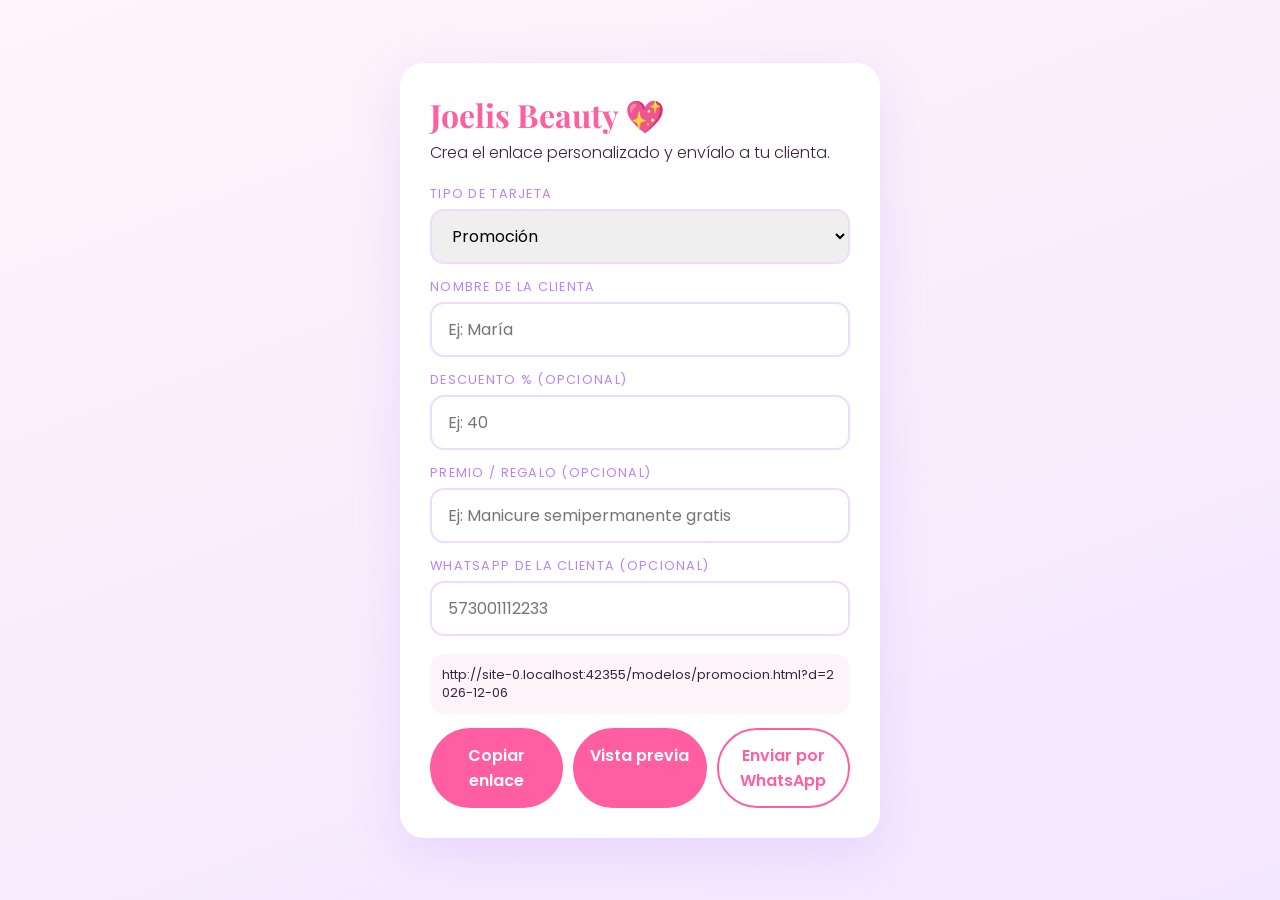
==== index.html @ 4eb31fd0 "Tarjetas Joelis Beauty: version inicial Co-Authored-By: Claude Sonnet 5.5 <noreply@anthropic.com>" ====
<!doctype html>
<html lang="es">
<head>
<meta charset="utf-8">
<meta name="viewport" content="width=device-width, initial-scale=1">
<title>Generador de tarjetas · Joelis Beauty</title>
<meta name="robots" content="noindex">
<link href="https://fonts.googleapis.com/css2?family=Playfair+Display:wght@600&family=Poppins:wght@300;400;600&display=swap" rel="stylesheet">
<style>
*{box-sizing:border-box;margin:0;padding:0}
body{font-family:Poppins,sans-serif;background:linear-gradient(160deg,#fff4f9,#f3e6ff);min-height:100vh;display:grid;place-items:center;padding:20px;color:#3b2340}
.box{background:#fff;border-radius:24px;padding:30px;max-width:480px;width:100%;box-shadow:0 15px 50px #b983ff33}
h1{font-family:'Playfair Display',serif;color:#ff5fa2;margin-bottom:4px}
p.s{font-weight:300;margin-bottom:20px}
label{display:block;font-size:.8rem;margin:14px 0 6px;color:#b983ff;text-transform:uppercase;letter-spacing:.1em}
input,select{width:100%;padding:13px 16px;border-radius:14px;border:2px solid #f0dbff;font:inherit}
input:focus,select:focus{outline:0;border-color:#ff5fa2}
.out{margin-top:18px;padding:12px;background:#fff4f9;border-radius:14px;font-size:.8rem;word-break:break-all}
.btns{display:flex;gap:10px;margin-top:14px;flex-wrap:wrap}
button,a.b{flex:1;padding:13px;border-radius:999px;border:2px solid #ff5fa2;background:#ff5fa2;color:#fff;font:inherit;font-weight:600;cursor:pointer;text-align:center;text-decoration:none;min-width:130px}
button.g{background:#fff;color:#ff5fa2}
</style>
</head>
<body>
<div class="box">
  <h1>Joelis Beauty 💖</h1>
  <p class="s">Crea el enlace personalizado y envíalo a tu clienta.</p>
  <label>Tipo de tarjeta</label>
  <select id="m">
    <option value="promocion">Promoción</option>
    <option value="descuento">Descuento</option>
    <option value="sorteo">Sorteo</option>
    <option value="gratis">Gratis (regalo)</option>
    <option value="cumpleanos">Cumpleaños</option>
  </select>
  <label>Nombre de la clienta</label>
  <input id="n" placeholder="Ej: María" autocomplete="off">
  <label>Descuento % (opcional)</label>
  <input id="p" placeholder="Ej: 40" inputmode="numeric" maxlength="2" pattern="[0-9]*">
  <label>Premio / regalo (opcional)</label>
  <input id="r" placeholder="Ej: Manicure semipermanente gratis" autocomplete="off">
  <label>WhatsApp de la clienta (opcional)</label>
  <input id="t" placeholder="573001112233" inputmode="numeric">
  <div class="out" id="o"></div>
  <div class="btns">
    <button id="c">Copiar enlace</button>
    <a class="b g" id="v" target="_blank">Vista previa</a>
    <button id="w" class="g">Enviar por WhatsApp</button>
  </div>
</div>
<script>
const $=id=>document.getElementById(id);
function link(){
  const u=new URL('modelos/'+$('m').value+'.html',location.href);
  const n=$('n').value.trim(); if(n)u.searchParams.set('nombre',n);const p=$('p').value.replace(/\D/g,''),r=$('r').value.trim();if(p)u.searchParams.set('desc',p);if(r)u.searchParams.set('premio',r);const d=new Date();u.searchParams.set('d',d.getFullYear()+'-'+String(d.getMonth()+1).padStart(2,'0')+'-'+String(d.getDate()).padStart(2,'0'));
  return u.href;
}
function up(){const l=link();$('o').textContent=l;$('v').href=l}
$('p').addEventListener('input',()=>{$('p').value=$('p').value.replace(/\D/g,'').slice(0,2)});
['m','n','p','r'].forEach(i=>$(i).addEventListener('input',up));up();
$('c').onclick=async()=>{await navigator.clipboard.writeText(link());$('c').textContent='¡Copiado! ✨';setTimeout(()=>$('c').textContent='Copiar enlace',1500)};
$('w').onclick=()=>{
  const n=$('n').value.trim(),t=$('t').value.replace(/\D/g,'');
  const msg=encodeURIComponent(`Hola ${n||''} 💖 Tenemos algo especial para ti en Joelis Beauty:\n${link()}`);
  window.open(t?`https://wa.me/${t}?text=${msg}`:`https://wa.me/?text=${msg}`,'_blank');
};
</script>
</body>
</html>
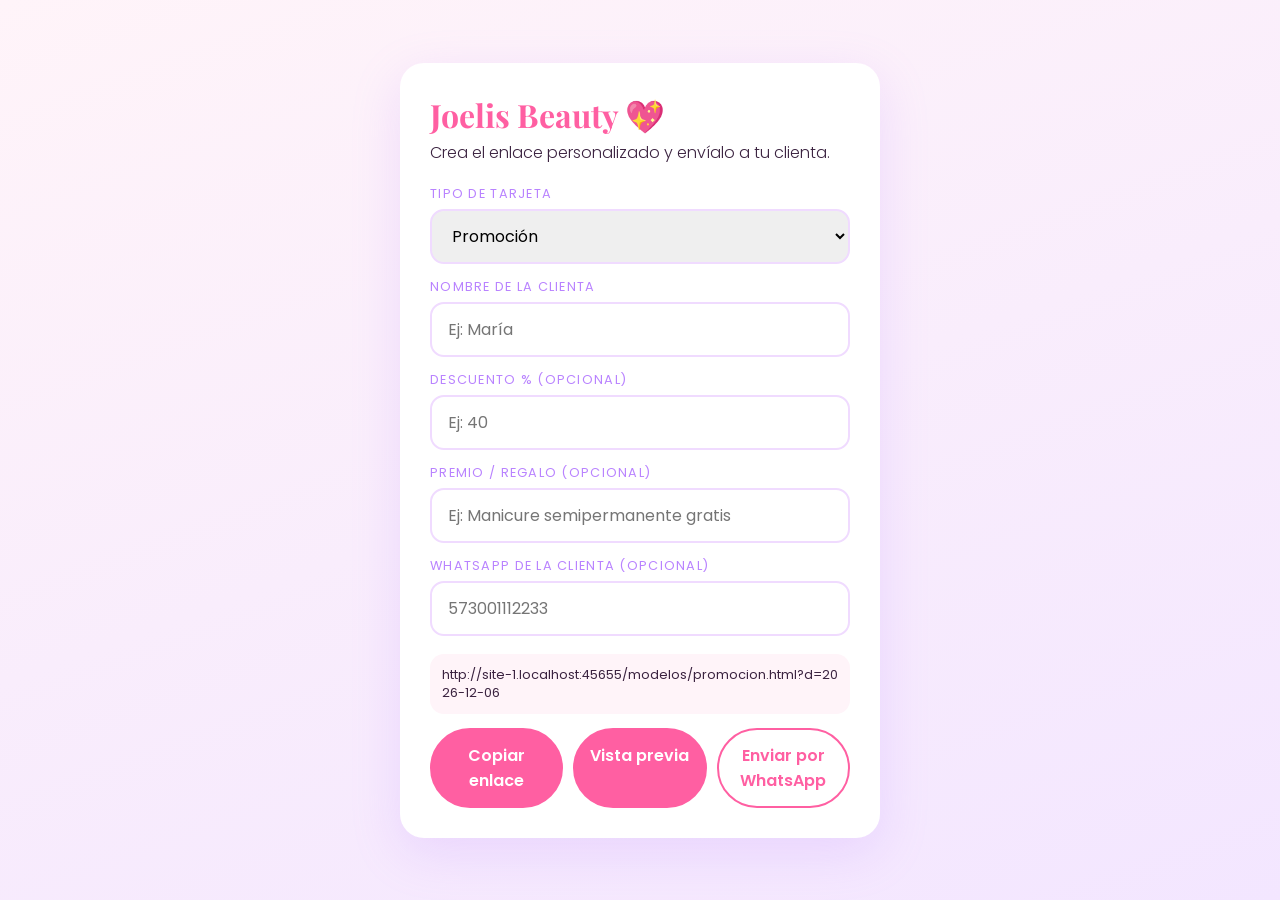
==== commit ce505ab9: "Tarjeta Ganadora sorteo, saludo mas grande y ajustes de animaciones Co-Authored-By: Claude Sonnet 5." ====
--- a/index.html
+++ b/index.html
@@ -32,6 +32,7 @@
     <option value="sorteo">Sorteo</option>
     <option value="gratis">Gratis (regalo)</option>
     <option value="cumpleanos">Cumpleaños</option>
+    <option value="ganadora">Ganadora sorteo</option>
   </select>
   <label>Nombre de la clienta</label>
   <input id="n" placeholder="Ej: María" autocomplete="off">
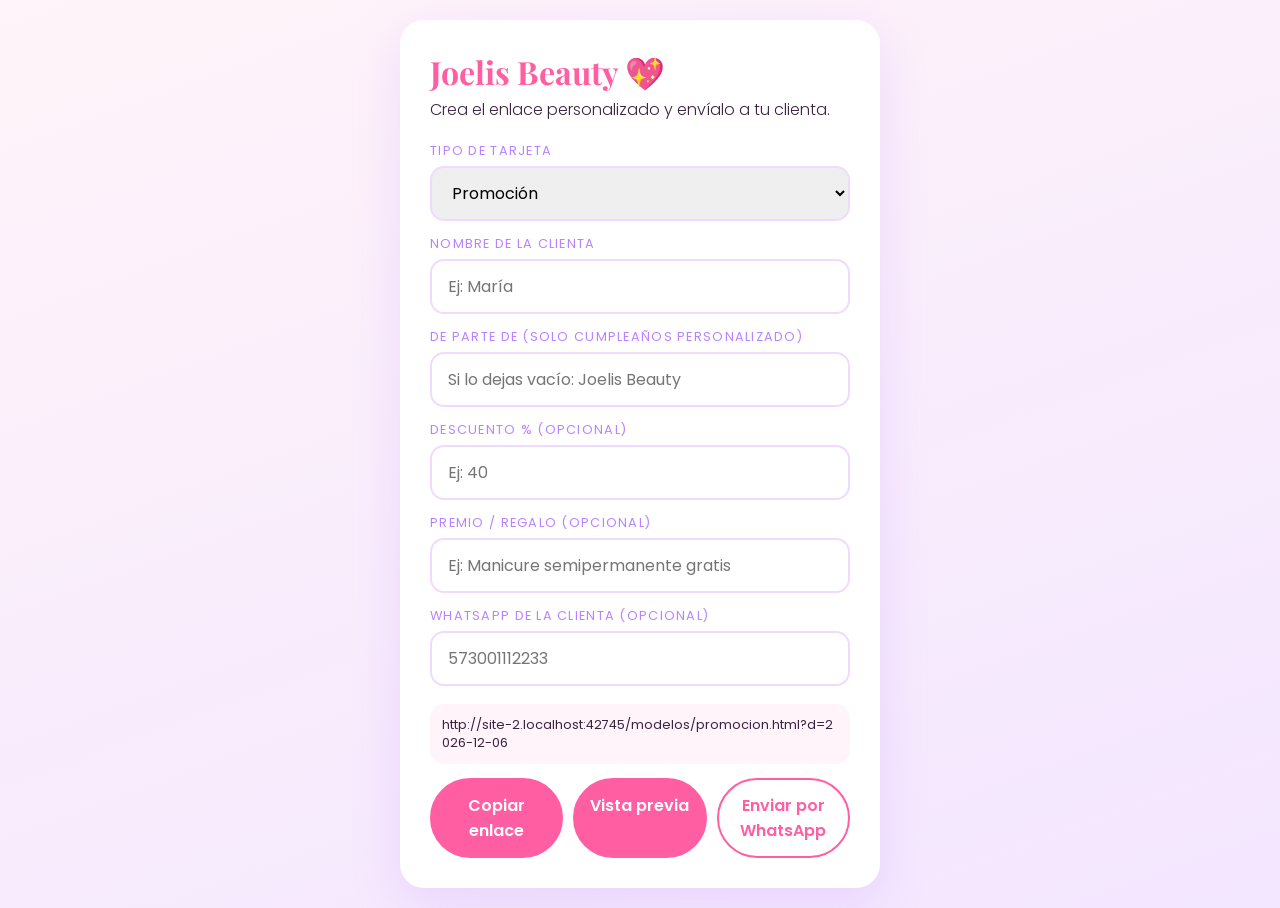
==== commit 7f698c03: "Tarjeta Cumpleanos personalizado (remitente, mensaje bajo el nombre) Co-Authored-By: Claude Sonnet 5" ====
--- a/index.html
+++ b/index.html
@@ -32,10 +32,13 @@
     <option value="sorteo">Sorteo</option>
     <option value="gratis">Gratis (regalo)</option>
     <option value="cumpleanos">Cumpleaños</option>
+    <option value="cumpleanos-personalizado">Cumpleaños personalizado</option>
     <option value="ganadora">Ganadora sorteo</option>
   </select>
   <label>Nombre de la clienta</label>
   <input id="n" placeholder="Ej: María" autocomplete="off">
+  <label>De parte de (solo cumpleaños personalizado)</label>
+  <input id="de" placeholder="Si lo dejas vacío: Joelis Beauty" autocomplete="off">
   <label>Descuento % (opcional)</label>
   <input id="p" placeholder="Ej: 40" inputmode="numeric" maxlength="2" pattern="[0-9]*">
   <label>Premio / regalo (opcional)</label>
@@ -53,12 +56,12 @@
 const $=id=>document.getElementById(id);
 function link(){
   const u=new URL('modelos/'+$('m').value+'.html',location.href);
-  const n=$('n').value.trim(); if(n)u.searchParams.set('nombre',n);const p=$('p').value.replace(/\D/g,''),r=$('r').value.trim();if(p)u.searchParams.set('desc',p);if(r)u.searchParams.set('premio',r);const d=new Date();u.searchParams.set('d',d.getFullYear()+'-'+String(d.getMonth()+1).padStart(2,'0')+'-'+String(d.getDate()).padStart(2,'0'));
+  const n=$('n').value.trim(); if(n)u.searchParams.set('nombre',n);const p=$('p').value.replace(/\D/g,''),r=$('r').value.trim();if(p)u.searchParams.set('desc',p);const de=$('de').value.trim();if(de&&$('m').value==='cumpleanos-personalizado')u.searchParams.set('de',de);if(r)u.searchParams.set('premio',r);const d=new Date();u.searchParams.set('d',d.getFullYear()+'-'+String(d.getMonth()+1).padStart(2,'0')+'-'+String(d.getDate()).padStart(2,'0'));
   return u.href;
 }
 function up(){const l=link();$('o').textContent=l;$('v').href=l}
 $('p').addEventListener('input',()=>{$('p').value=$('p').value.replace(/\D/g,'').slice(0,2)});
-['m','n','p','r'].forEach(i=>$(i).addEventListener('input',up));up();
+['m','n','p','r','de'].forEach(i=>$(i).addEventListener('input',up));up();
 $('c').onclick=async()=>{await navigator.clipboard.writeText(link());$('c').textContent='¡Copiado! ✨';setTimeout(()=>$('c').textContent='Copiar enlace',1500)};
 $('w').onclick=()=>{
   const n=$('n').value.trim(),t=$('t').value.replace(/\D/g,'');
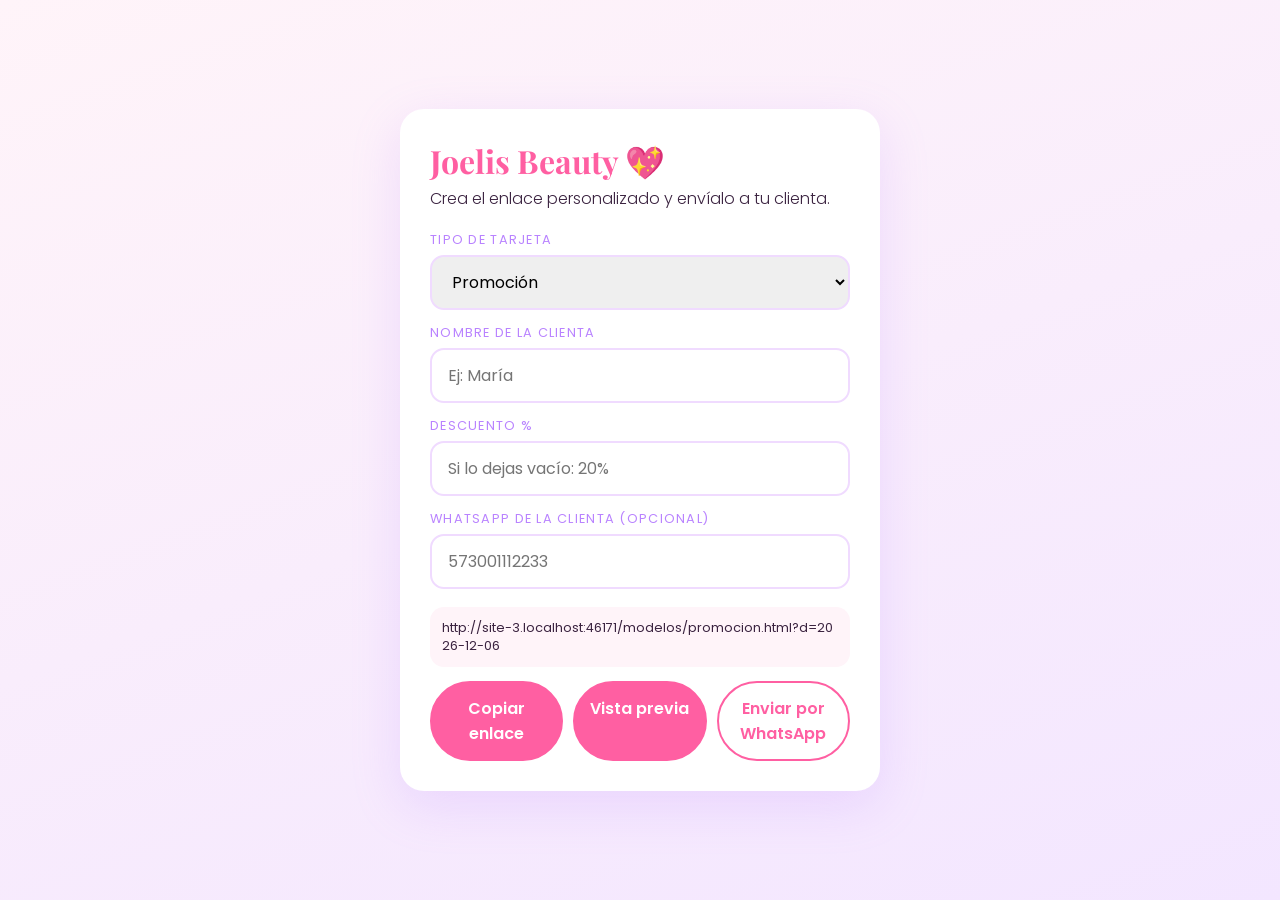
==== commit 305f05be: "Generador: campos segun el tipo de tarjeta Co-Authored-By: Claude Sonnet 5.5 <noreply@anthropic.com>" ====
--- a/index.html
+++ b/index.html
@@ -19,6 +19,7 @@
 .btns{display:flex;gap:10px;margin-top:14px;flex-wrap:wrap}
 button,a.b{flex:1;padding:13px;border-radius:999px;border:2px solid #ff5fa2;background:#ff5fa2;color:#fff;font:inherit;font-weight:600;cursor:pointer;text-align:center;text-decoration:none;min-width:130px}
 button.g{background:#fff;color:#ff5fa2}
+.f[hidden]{display:none}
 </style>
 </head>
 <body>
@@ -35,16 +36,26 @@
     <option value="cumpleanos-personalizado">Cumpleaños personalizado</option>
     <option value="ganadora">Ganadora sorteo</option>
   </select>
-  <label>Nombre de la clienta</label>
-  <input id="n" placeholder="Ej: María" autocomplete="off">
-  <label>De parte de (solo cumpleaños personalizado)</label>
-  <input id="de" placeholder="Si lo dejas vacío: Joelis Beauty" autocomplete="off">
-  <label>Descuento % (opcional)</label>
-  <input id="p" placeholder="Ej: 40" inputmode="numeric" maxlength="2" pattern="[0-9]*">
-  <label>Premio / regalo (opcional)</label>
-  <input id="r" placeholder="Ej: Manicure semipermanente gratis" autocomplete="off">
-  <label>WhatsApp de la clienta (opcional)</label>
-  <input id="t" placeholder="573001112233" inputmode="numeric">
+  <div class="f" id="f-n">
+    <label>Nombre de la clienta</label>
+    <input id="n" placeholder="Ej: María" autocomplete="off">
+  </div>
+  <div class="f" id="f-de">
+    <label>De parte de (remitente)</label>
+    <input id="de" placeholder="Si lo dejas vacío: Joelis Beauty" autocomplete="off">
+  </div>
+  <div class="f" id="f-p">
+    <label>Descuento %</label>
+    <input id="p" placeholder="" inputmode="numeric" maxlength="2" pattern="[0-9]*">
+  </div>
+  <div class="f" id="f-r">
+    <label id="lr">Premio / regalo</label>
+    <input id="r" placeholder="" autocomplete="off">
+  </div>
+  <div class="f" id="f-t">
+    <label>WhatsApp de la clienta (opcional)</label>
+    <input id="t" placeholder="573001112233" inputmode="numeric">
+  </div>
   <div class="out" id="o"></div>
   <div class="btns">
     <button id="c">Copiar enlace</button>
@@ -54,18 +65,42 @@
 </div>
 <script>
 const $=id=>document.getElementById(id);
+/* Campos que aplican a cada tarjeta (n=nombre, de=remitente, p=descuento %, r=premio/regalo) */
+const CAMPOS={
+  'promocion':{n:1,p:'Si lo dejas vacío: 20%'},
+  'descuento':{n:1,p:'Si lo dejas vacío: 20%'},
+  'sorteo':{n:1,r:['Premio mayor del sorteo','Si lo dejas vacío: Set de uñas con diseño a tu elección']},
+  'gratis':{n:1,r:['Regalo','Si lo dejas vacío: Tu próximo arreglo de uñas es totalmente GRATIS 💖']},
+  'cumpleanos':{n:1,p:'Si lo dejas vacío: 20%',r:['Regalo (reemplaza el descuento)','Ej: Mantenimiento Gel + pedicura semi']},
+  'cumpleanos-personalizado':{n:1,de:1,p:'Si lo dejas vacío: 20%',r:['Regalo (reemplaza el descuento)','Ej: Mantenimiento Gel + pedicura semi']},
+  'ganadora':{n:1,r:['Premio ganado','Si lo dejas vacío: Set de uñas con diseño a tu elección']}
+};
+const cur=()=>CAMPOS[$('m').value];
+function campos(){
+  const c=cur();
+  $('f-n').hidden=!c.n; $('f-de').hidden=!c.de; $('f-p').hidden=!c.p; $('f-r').hidden=!c.r;
+  if(c.p)$('p').placeholder=c.p;
+  if(c.r){$('lr').textContent=c.r[0];$('r').placeholder=c.r[1];}
+}
 function link(){
-  const u=new URL('modelos/'+$('m').value+'.html',location.href);
-  const n=$('n').value.trim(); if(n)u.searchParams.set('nombre',n);const p=$('p').value.replace(/\D/g,''),r=$('r').value.trim();if(p)u.searchParams.set('desc',p);const de=$('de').value.trim();if(de&&$('m').value==='cumpleanos-personalizado')u.searchParams.set('de',de);if(r)u.searchParams.set('premio',r);const d=new Date();u.searchParams.set('d',d.getFullYear()+'-'+String(d.getMonth()+1).padStart(2,'0')+'-'+String(d.getDate()).padStart(2,'0'));
+  const c=cur(), u=new URL('modelos/'+$('m').value+'.html',location.href);
+  const n=$('n').value.trim(), de=$('de').value.trim(), p=$('p').value.replace(/D/g,'').slice(0,2), r=$('r').value.trim();
+  if(c.n&&n)u.searchParams.set('nombre',n);
+  if(c.de&&de)u.searchParams.set('de',de);
+  if(c.p&&p)u.searchParams.set('desc',p);
+  if(c.r&&r)u.searchParams.set('premio',r);
+  const d=new Date();
+  u.searchParams.set('d',d.getFullYear()+'-'+String(d.getMonth()+1).padStart(2,'0')+'-'+String(d.getDate()).padStart(2,'0'));
   return u.href;
 }
-function up(){const l=link();$('o').textContent=l;$('v').href=l}
-$('p').addEventListener('input',()=>{$('p').value=$('p').value.replace(/\D/g,'').slice(0,2)});
+function up(){campos();const l=link();$('o').textContent=l;$('v').href=l}
+$('p').addEventListener('input',()=>{$('p').value=$('p').value.replace(/D/g,'').slice(0,2)});
 ['m','n','p','r','de'].forEach(i=>$(i).addEventListener('input',up));up();
 $('c').onclick=async()=>{await navigator.clipboard.writeText(link());$('c').textContent='¡Copiado! ✨';setTimeout(()=>$('c').textContent='Copiar enlace',1500)};
 $('w').onclick=()=>{
-  const n=$('n').value.trim(),t=$('t').value.replace(/\D/g,'');
-  const msg=encodeURIComponent(`Hola ${n||''} 💖 Tenemos algo especial para ti en Joelis Beauty:\n${link()}`);
+  const n=cur().n?$('n').value.trim():'',t=$('t').value.replace(/D/g,'');
+  const msg=encodeURIComponent(`Hola ${n} 💖 Tenemos algo especial para ti en Joelis Beauty:
+${link()}`);
   window.open(t?`https://wa.me/${t}?text=${msg}`:`https://wa.me/?text=${msg}`,'_blank');
 };
 </script>
